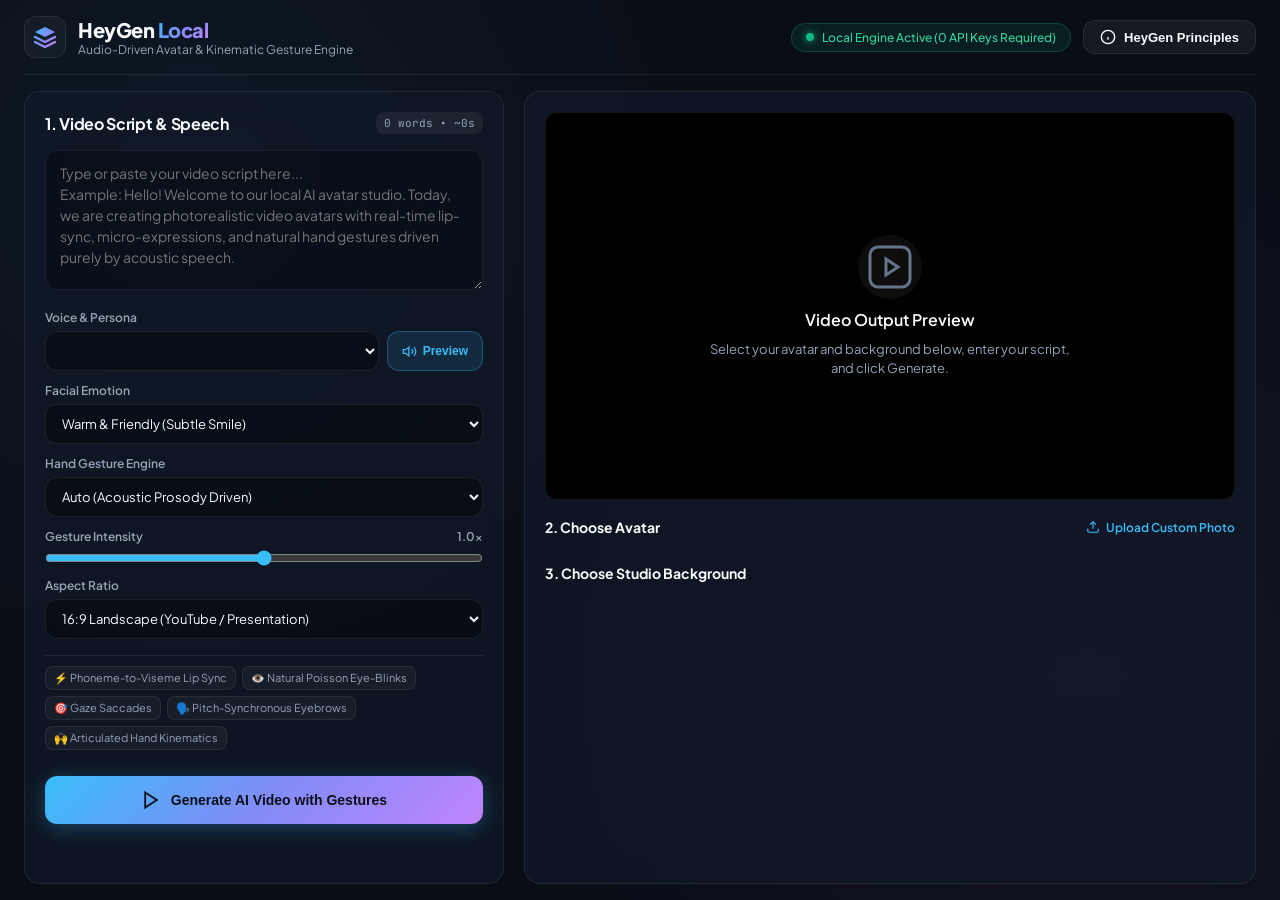
==== static/index.html @ bf038f1d "Initial commit: HeyGen Local Studio - AI Avatar Video Synthesizer with Lip-Sync & Hand Gestures" ====
<!DOCTYPE html>
<html lang="en">
<head>
  <meta charset="UTF-8">
  <meta name="viewport" content="width=device-width, initial-scale=1.0">
  <title>HeyGen Local Studio • AI Video & Avatar Generator</title>
  <link rel="stylesheet" href="/static/css/style.css">
  <link rel="preconnect" href="https://fonts.googleapis.com">
  <link rel="preconnect" href="https://fonts.gstatic.com" crossorigin>
  <link href="https://fonts.googleapis.com/css2?family=Plus+Jakarta+Sans:wght@300;400;500;600;700;800&family=JetBrains+Mono:wght@400;500&display=swap" rel="stylesheet">
</head>
<body>
  <div class="app-container">
    <!-- Header -->
    <header class="app-header">
      <div class="brand">
        <div class="logo-mark">
          <svg width="24" height="24" viewBox="0 0 24 24" fill="none">
            <path d="M12 2L2 7L12 12L22 7L12 2Z" fill="url(#brand-grad)" />
            <path d="M2 17L12 22L22 17" stroke="url(#brand-grad)" stroke-width="2.5" stroke-linecap="round" stroke-linejoin="round" />
            <path d="M2 12L12 17L22 12" stroke="url(#brand-grad)" stroke-width="2.5" stroke-linecap="round" stroke-linejoin="round" />
            <defs>
              <linearGradient id="brand-grad" x1="2" y1="2" x2="22" y2="22" gradientUnits="userSpaceOnUse">
                <stop stop-color="#38bdf8"/>
                <stop offset="0.5" stop-color="#818cf8"/>
                <stop offset="1" stop-color="#c084fc"/>
              </linearGradient>
            </defs>
          </svg>
        </div>
        <div class="brand-text">
          <h1>HeyGen <span>Local</span></h1>
          <p class="tagline">Audio-Driven Avatar & Kinematic Gesture Engine</p>
        </div>
      </div>

      <div class="header-actions">
        <div class="status-pill">
          <span class="status-dot"></span>
          <span>Local Engine Active (0 API Keys Required)</span>
        </div>
        <button id="btn-principles" class="secondary-btn">
          <svg width="16" height="16" viewBox="0 0 24 24" fill="none" stroke="currentColor" stroke-width="2"><circle cx="12" cy="12" r="10"/><line x1="12" y1="16" x2="12" y2="12"/><line x1="12" y1="8" x2="12.01" y2="8"/></svg>
          HeyGen Principles
        </button>
      </div>
    </header>

    <!-- Main Workspace -->
    <main class="studio-workspace">
      <!-- Left Column: Script & Synthesis Controls -->
      <section class="panel editor-panel">
        <div class="panel-header">
          <h2>1. Video Script & Speech</h2>
          <span id="script-counter" class="counter-badge">0 words • ~0s</span>
        </div>

        <div class="script-input-container">
          <textarea id="script-text" placeholder="Type or paste your video script here...&#10;Example: Hello! Welcome to our local AI avatar studio. Today, we are creating photorealistic video avatars with real-time lip-sync, micro-expressions, and natural hand gestures driven purely by acoustic speech."></textarea>
        </div>

        <div class="controls-grid">
          <div class="control-group">
            <label for="voice-select">Voice & Persona</label>
            <div class="voice-row">
              <select id="voice-select"></select>
              <button id="btn-preview-audio" class="mini-btn" title="Preview Voice Audio">
                <svg width="15" height="15" viewBox="0 0 24 24" fill="none" stroke="currentColor" stroke-width="2"><polygon points="11 5 6 9 2 9 2 15 6 15 11 19 11 5"/><path d="M15.54 8.46a5 5 0 0 1 0 7.07"/><path d="M19.07 4.93a10 10 0 0 1 0 14.14"/></svg>
                Preview
              </button>
            </div>
            <audio id="audio-player" style="display:none;"></audio>
          </div>

          <div class="control-group">
            <label for="emotion-select">Facial Emotion</label>
            <select id="emotion-select">
              <option value="warm" selected>Warm & Friendly (Subtle Smile)</option>
              <option value="enthusiastic">Enthusiastic (Dynamic Brow & Smile)</option>
              <option value="professional">Corporate & Professional (Balanced)</option>
              <option value="thoughtful">Thoughtful & Analytical</option>
              <option value="neutral">Neutral & Direct</option>
            </select>
          </div>

          <div class="control-group">
            <label for="gesture-mode">Hand Gesture Engine</label>
            <select id="gesture-mode">
              <option value="auto" selected>Auto (Acoustic Prosody Driven)</option>
              <option value="dynamic">Dynamic Keynote (Frequent)</option>
              <option value="presentation">Presentation (Structured Framing)</option>
              <option value="subtle">Subtle Presenter (Occasional)</option>
              <option value="off">Off (Resting Posture)</option>
            </select>
          </div>

          <div class="control-group">
            <label for="gesture-intensity">
              <span>Gesture Intensity</span>
              <span id="intensity-val">1.0x</span>
            </label>
            <input type="range" id="gesture-intensity" min="0.5" max="1.5" step="0.1" value="1.0">
          </div>

          <div class="control-group">
            <label for="resolution-select">Aspect Ratio</label>
            <select id="resolution-select">
              <option value="1280x720" selected>16:9 Landscape (YouTube / Presentation)</option>
              <option value="720x1280">9:16 Portrait (Reels / TikTok / Shorts)</option>
            </select>
          </div>
        </div>

        <!-- Micro-Moments Feature Chips -->
        <div class="feature-tags">
          <span class="tag">⚡ Phoneme-to-Viseme Lip Sync</span>
          <span class="tag">👁️ Natural Poisson Eye-Blinks</span>
          <span class="tag">🎯 Gaze Saccades</span>
          <span class="tag">🗣️ Pitch-Synchronous Eyebrows</span>
          <span class="tag">🙌 Articulated Hand Kinematics</span>
        </div>

        <button id="btn-generate" class="primary-btn">
          <svg width="20" height="20" viewBox="0 0 24 24" fill="none" stroke="currentColor" stroke-width="2.2"><polygon points="5 3 19 12 5 21 5 3"/></svg>
          <span>Generate AI Video with Gestures</span>
        </button>

        <div id="progress-container" class="progress-box" style="display:none;">
          <div class="progress-header">
            <span id="progress-status">Synthesizing audio & motion frames...</span>
            <span id="progress-percent">0%</span>
          </div>
          <div class="progress-bar">
            <div id="progress-fill" class="progress-fill"></div>
          </div>
        </div>
      </section>

      <!-- Right Column: Avatar, Background & Video Player -->
      <section class="panel preview-panel">
        <!-- Video Player Window -->
        <div class="player-wrapper">
          <div id="player-placeholder" class="player-placeholder">
            <div class="placeholder-icon">
              <svg width="48" height="48" viewBox="0 0 24 24" fill="none" stroke="currentColor" stroke-width="1.5"><rect x="2" y="2" width="20" height="20" rx="4"/><polygon points="10 8 16 12 10 16 10 8"/></svg>
            </div>
            <h3>Video Output Preview</h3>
            <p>Select your avatar and background below, enter your script, and click Generate.</p>
          </div>
          <video id="output-video" controls playsinline style="display:none;"></video>
        </div>

        <!-- Telemetry & Download Bar -->
        <div id="telemetry-bar" class="telemetry-bar" style="display:none;">
          <div class="telemetry-item">
            <span class="lbl">Duration</span>
            <span id="tel-duration" class="val">0s</span>
          </div>
          <div class="telemetry-item">
            <span class="lbl">Frames</span>
            <span id="tel-frames" class="val">0</span>
          </div>
          <div class="telemetry-item">
            <span class="lbl">Generation Time</span>
            <span id="tel-time" class="val">0s</span>
          </div>
          <div class="telemetry-item">
            <span class="lbl">Stress Beats</span>
            <span id="tel-stress" class="val">0</span>
          </div>
          <a id="btn-download" class="download-btn" href="#" download>
            <svg width="16" height="16" viewBox="0 0 24 24" fill="none" stroke="currentColor" stroke-width="2"><path d="M21 15v4a2 2 0 0 1-2 2H5a2 2 0 0 1-2-2v-4"/><polyline points="7 10 12 15 17 10"/><line x1="12" y1="15" x2="12" y2="3"/></svg>
            Download MP4
          </a>
        </div>

        <!-- Avatar Selection -->
        <div class="assets-selector">
          <div class="section-title-row">
            <h3>2. Choose Avatar</h3>
            <label class="upload-link" for="avatar-file-input">
              <svg width="14" height="14" viewBox="0 0 24 24" fill="none" stroke="currentColor" stroke-width="2"><path d="M21 15v4a2 2 0 0 1-2 2H5a2 2 0 0 1-2-2v-4"/><polyline points="17 8 12 3 7 8"/><line x1="12" y1="3" x2="12" y2="15"/></svg>
              Upload Custom Photo
            </label>
            <input type="file" id="avatar-file-input" accept="image/*" style="display:none;">
          </div>
          <div id="avatar-grid" class="avatar-grid"></div>
        </div>

        <!-- Background Selection -->
        <div class="assets-selector">
          <div class="section-title-row">
            <h3>3. Choose Studio Background</h3>
          </div>
          <div id="background-grid" class="background-grid"></div>
        </div>
      </section>
    </main>

    <!-- Modal: HeyGen AI Technical Principles -->
    <div id="modal-principles" class="modal-overlay" style="display:none;">
      <div class="modal-content">
        <div class="modal-header">
          <h2>Reverse Engineering HeyGen: Architecture & Core Principles</h2>
          <button id="btn-close-modal" class="close-btn">&times;</button>
        </div>
        <div class="modal-body">
          <div class="principle-card">
            <h4>1. Text-to-Speech & Acoustic Prosody Decomposition</h4>
            <p>HeyGen does not generate video directly from raw text. The text is first synthesized into neural audio waveforms. The pipeline extracts:</p>
            <ul>
              <li><strong>Phonemes:</strong> Acoustic segments that determine mouth shape (bilabial plosives, fricatives, open/round vowels).</li>
              <li><strong>Prosody & Pitch (F0):</strong> Fundamental frequency contour and RMS energy envelope. Rising pitch and volume peaks correspond to emphasized words and question cadence.</li>
            </ul>
          </div>

          <div class="principle-card">
            <h4>2. Audio-Driven Lip Sync & Micro-Expressions</h4>
            <p>Rather than simple 2D image swaps, HeyGen utilizes 3DMM / FLAME / neural mesh deformation:</p>
            <ul>
              <li><strong>Viseme Morphing:</strong> Dynamically morphs jaw drop, lip spread (smiling), lip rounding (pucker), and oral cavity depth with spline co-articulation smoothing.</li>
              <li><strong>Natural Eye Blinking:</strong> Synthesizes non-linear eyelid curves (fast dip, smooth ease-out) timed every 3–4 seconds and snapping to speech pause boundaries.</li>
              <li><strong>Eyebrow & Gaze Dynamics:</strong> Eyebrows raise 4–8px in response to pitch/volume peaks. Subtle micro-saccades prevent the "dead eyes" uncanny valley.</li>
            </ul>
          </div>

          <div class="principle-card">
            <h4>3. Hand Gestures & Kinematic State Machine</h4>
            <p>Human conversational gestures are not random; they follow McNeill's gesture dimensions:</p>
            <ul>
              <li><strong>Preparation Phase (0.3–0.5s):</strong> Hand ascends smoothly from resting position towards presentation space with cubic easing.</li>
              <li><strong>Stroke / Apex Phase (0.5–0.8s):</strong> The peak of the gesture locks with the spoken word's acoustic stress peak (open palms, pointing, framing).</li>
              <li><strong>Retraction Phase (0.4–0.6s):</strong> Smooth recovery back to resting posture or transition to the next beat.</li>
            </ul>
          </div>

          <div class="principle-card">
            <h4>4. Multi-Layer Neural Rendering & Compositing</h4>
            <p>The compositing engine layers Background &rarr; Torso/Clothing &rarr; Articulated Hands &rarr; Dynamic Face Mesh &rarr; Lighting Alignment &rarr; H.264/AAC MP4 video with frame-accurate synchronization.</p>
          </div>
        </div>
      </div>
    </div>
  </div>

  <script src="/static/js/app.js"></script>
</body>
</html>
---- static/css/style.css ----
:root {
  --bg-dark: #090d16;
  --bg-card: rgba(17, 24, 39, 0.75);
  --bg-card-hover: rgba(30, 41, 59, 0.85);
  --border-subtle: rgba(255, 255, 255, 0.08);
  --border-focus: rgba(56, 189, 248, 0.5);
  --text-main: #f8fafc;
  --text-muted: #94a3b8;
  --text-dim: #64748b;
  --accent-cyan: #38bdf8;
  --accent-indigo: #818cf8;
  --accent-purple: #c084fc;
  --accent-gradient: linear-gradient(135deg, #38bdf8 0%, #818cf8 50%, #c084fc 100%);
  --success: #10b981;
  --radius-lg: 16px;
  --radius-md: 12px;
  --radius-sm: 8px;
}

* {
  box-sizing: border-box;
  margin: 0;
  padding: 0;
}

body {
  font-family: 'Plus Jakarta Sans', -apple-system, BlinkMacSystemFont, sans-serif;
  background-color: var(--bg-dark);
  color: var(--text-main);
  min-height: 100vh;
  display: flex;
  flex-direction: column;
  overflow-x: hidden;
  background-image: 
    radial-gradient(circle at 15% 20%, rgba(56, 189, 248, 0.07) 0%, transparent 40%),
    radial-gradient(circle at 85% 75%, rgba(192, 132, 252, 0.06) 0%, transparent 45%);
}

.app-container {
  display: flex;
  flex-direction: column;
  height: 100vh;
  max-width: 1720px;
  margin: 0 auto;
  width: 100%;
  padding: 16px 24px;
}

/* Header */
.app-header {
  display: flex;
  align-items: center;
  justify-content: space-between;
  padding-bottom: 16px;
  border-bottom: 1px solid var(--border-subtle);
  margin-bottom: 16px;
}

.brand {
  display: flex;
  align-items: center;
  gap: 12px;
}

.logo-mark {
  width: 42px;
  height: 42px;
  border-radius: var(--radius-md);
  background: rgba(255, 255, 255, 0.04);
  border: 1px solid var(--border-subtle);
  display: flex;
  align-items: center;
  justify-content: center;
}

.brand-text h1 {
  font-size: 20px;
  font-weight: 800;
  letter-spacing: -0.5px;
}

.brand-text h1 span {
  background: var(--accent-gradient);
  -webkit-background-clip: text;
  -webkit-text-fill-color: transparent;
}

.tagline {
  font-size: 12px;
  color: var(--text-muted);
}

.header-actions {
  display: flex;
  align-items: center;
  gap: 12px;
}

.status-pill {
  display: flex;
  align-items: center;
  gap: 8px;
  padding: 6px 14px;
  background: rgba(16, 185, 129, 0.1);
  border: 1px solid rgba(16, 185, 129, 0.25);
  border-radius: 999px;
  font-size: 12px;
  font-weight: 500;
  color: #34d399;
}

.status-dot {
  width: 8px;
  height: 8px;
  background-color: var(--success);
  border-radius: 50%;
  box-shadow: 0 0 8px #10b981;
}

.secondary-btn {
  display: inline-flex;
  align-items: center;
  gap: 8px;
  padding: 8px 16px;
  background: rgba(255, 255, 255, 0.05);
  border: 1px solid var(--border-subtle);
  border-radius: var(--radius-md);
  color: var(--text-main);
  font-size: 13px;
  font-weight: 600;
  cursor: pointer;
  transition: all 0.2s ease;
}

.secondary-btn:hover {
  background: rgba(255, 255, 255, 0.1);
  border-color: rgba(255, 255, 255, 0.2);
}

/* Studio Workspace Grid */
.studio-workspace {
  display: grid;
  grid-template-columns: 480px 1fr;
  gap: 20px;
  flex: 1;
  min-height: 0;
}

.panel {
  background: var(--bg-card);
  backdrop-filter: blur(16px);
  -webkit-backdrop-filter: blur(16px);
  border: 1px solid var(--border-subtle);
  border-radius: var(--radius-lg);
  padding: 20px;
  display: flex;
  flex-direction: column;
  gap: 16px;
  overflow-y: auto;
}

.panel-header {
  display: flex;
  align-items: center;
  justify-content: space-between;
}

.panel-header h2 {
  font-size: 16px;
  font-weight: 700;
  letter-spacing: -0.3px;
}

.counter-badge {
  font-size: 11px;
  font-family: 'JetBrains Mono', monospace;
  padding: 4px 8px;
  background: rgba(255, 255, 255, 0.06);
  border-radius: var(--radius-sm);
  color: var(--text-muted);
}

/* Script Box */
.script-input-container textarea {
  width: 100%;
  height: 140px;
  background: rgba(0, 0, 0, 0.3);
  border: 1px solid var(--border-subtle);
  border-radius: var(--radius-md);
  padding: 12px 14px;
  color: var(--text-main);
  font-family: inherit;
  font-size: 14px;
  line-height: 1.5;
  resize: vertical;
  transition: border-color 0.2s ease;
}

.script-input-container textarea:focus {
  outline: none;
  border-color: var(--accent-cyan);
  box-shadow: 0 0 0 3px rgba(56, 189, 248, 0.15);
}

/* Controls Grid */
.controls-grid {
  display: flex;
  flex-direction: column;
  gap: 12px;
}

.control-group {
  display: flex;
  flex-direction: column;
  gap: 6px;
}

.control-group label {
  font-size: 12px;
  font-weight: 600;
  color: var(--text-muted);
  display: flex;
  justify-content: space-between;
}

select, input[type="text"] {
  width: 100%;
  padding: 10px 12px;
  background: rgba(0, 0, 0, 0.35);
  border: 1px solid var(--border-subtle);
  border-radius: var(--radius-md);
  color: var(--text-main);
  font-size: 13px;
  font-family: inherit;
  cursor: pointer;
  outline: none;
}

select:focus {
  border-color: var(--accent-cyan);
}

.voice-row {
  display: flex;
  gap: 8px;
}

.mini-btn {
  display: flex;
  align-items: center;
  gap: 6px;
  padding: 0 14px;
  background: rgba(56, 189, 248, 0.12);
  border: 1px solid rgba(56, 189, 248, 0.3);
  border-radius: var(--radius-md);
  color: var(--accent-cyan);
  font-size: 12px;
  font-weight: 600;
  cursor: pointer;
  white-space: nowrap;
}

.mini-btn:hover {
  background: rgba(56, 189, 248, 0.22);
}

input[type="range"] {
  accent-color: var(--accent-cyan);
  cursor: pointer;
}

/* Feature tags */
.feature-tags {
  display: flex;
  flex-wrap: wrap;
  gap: 6px;
  padding: 10px 0;
  border-top: 1px solid var(--border-subtle);
}

.tag {
  font-size: 11px;
  padding: 4px 8px;
  background: rgba(255, 255, 255, 0.04);
  border: 1px solid var(--border-subtle);
  border-radius: var(--radius-sm);
  color: var(--text-muted);
}

/* Primary Generate Button */
.primary-btn {
  display: flex;
  align-items: center;
  justify-content: center;
  gap: 10px;
  width: 100%;
  padding: 14px 20px;
  background: var(--accent-gradient);
  border: none;
  border-radius: var(--radius-md);
  color: #0b0f17;
  font-size: 14px;
  font-weight: 700;
  cursor: pointer;
  box-shadow: 0 4px 20px rgba(56, 189, 248, 0.3);
  transition: transform 0.15s ease, box-shadow 0.15s ease;
}

.primary-btn:hover {
  transform: translateY(-1px);
  box-shadow: 0 6px 24px rgba(56, 189, 248, 0.4);
}

.primary-btn:active {
  transform: translateY(1px);
}

.primary-btn:disabled {
  opacity: 0.5;
  cursor: not-allowed;
  transform: none;
}

/* Progress Box */
.progress-box {
  background: rgba(0, 0, 0, 0.4);
  border: 1px solid var(--border-subtle);
  border-radius: var(--radius-md);
  padding: 12px 14px;
}

.progress-header {
  display: flex;
  justify-content: space-between;
  font-size: 12px;
  color: var(--text-muted);
  margin-bottom: 8px;
}

.progress-bar {
  width: 100%;
  height: 6px;
  background: rgba(255, 255, 255, 0.1);
  border-radius: 999px;
  overflow: hidden;
}

.progress-fill {
  width: 0%;
  height: 100%;
  background: var(--accent-gradient);
  border-radius: 999px;
  transition: width 0.3s ease;
}

/* Right Panel: Preview & Assets */
.preview-panel {
  display: flex;
  flex-direction: column;
  gap: 18px;
}

.player-wrapper {
  width: 100%;
  aspect-ratio: 16 / 9;
  background: #000;
  border-radius: var(--radius-md);
  overflow: hidden;
  position: relative;
  border: 1px solid var(--border-subtle);
  display: flex;
  align-items: center;
  justify-content: center;
}

.player-placeholder {
  display: flex;
  flex-direction: column;
  align-items: center;
  text-align: center;
  gap: 10px;
  color: var(--text-muted);
  max-width: 360px;
}

.placeholder-icon {
  width: 64px;
  height: 64px;
  border-radius: 50%;
  background: rgba(255, 255, 255, 0.05);
  display: flex;
  align-items: center;
  justify-content: center;
  color: var(--text-dim);
}

.player-placeholder h3 {
  font-size: 16px;
  font-weight: 600;
  color: var(--text-main);
}

.player-placeholder p {
  font-size: 13px;
  line-height: 1.4;
}

#output-video {
  width: 100%;
  height: 100%;
  object-fit: contain;
}

/* Telemetry Bar */
.telemetry-bar {
  display: flex;
  align-items: center;
  justify-content: space-between;
  padding: 10px 14px;
  background: rgba(255, 255, 255, 0.03);
  border: 1px solid var(--border-subtle);
  border-radius: var(--radius-md);
  flex-wrap: wrap;
  gap: 12px;
}

.telemetry-item {
  display: flex;
  flex-direction: column;
}

.telemetry-item .lbl {
  font-size: 10px;
  color: var(--text-dim);
  text-transform: uppercase;
}

.telemetry-item .val {
  font-size: 13px;
  font-weight: 700;
  color: var(--accent-cyan);
  font-family: 'JetBrains Mono', monospace;
}

.download-btn {
  display: inline-flex;
  align-items: center;
  gap: 6px;
  padding: 8px 14px;
  background: rgba(16, 185, 129, 0.15);
  border: 1px solid rgba(16, 185, 129, 0.35);
  border-radius: var(--radius-sm);
  color: #34d399;
  text-decoration: none;
  font-size: 12px;
  font-weight: 600;
  cursor: pointer;
  transition: background 0.2s ease;
}

.download-btn:hover {
  background: rgba(16, 185, 129, 0.25);
}

/* Asset Selectors */
.assets-selector {
  display: flex;
  flex-direction: column;
  gap: 10px;
}

.section-title-row {
  display: flex;
  align-items: center;
  justify-content: space-between;
}

.section-title-row h3 {
  font-size: 14px;
  font-weight: 700;
}

.upload-link {
  display: flex;
  align-items: center;
  gap: 6px;
  font-size: 12px;
  color: var(--accent-cyan);
  cursor: pointer;
  font-weight: 600;
}

.upload-link:hover {
  text-decoration: underline;
}

/* Grids */
.avatar-grid, .background-grid {
  display: grid;
  grid-template-columns: repeat(auto-fill, minmax(115px, 1fr));
  gap: 10px;
}

.avatar-card, .bg-card {
  position: relative;
  background: rgba(0, 0, 0, 0.25);
  border: 2px solid transparent;
  border-radius: var(--radius-md);
  padding: 8px;
  cursor: pointer;
  display: flex;
  flex-direction: column;
  align-items: center;
  gap: 6px;
  transition: all 0.2s ease;
}

.avatar-card:hover, .bg-card:hover {
  background: rgba(255, 255, 255, 0.05);
  border-color: rgba(255, 255, 255, 0.15);
}

.avatar-card.active, .bg-card.active {
  border-color: var(--accent-cyan);
  background: rgba(56, 189, 248, 0.1);
  box-shadow: 0 0 12px rgba(56, 189, 248, 0.25);
}

.avatar-card img {
  width: 72px;
  height: 72px;
  border-radius: 50%;
  object-fit: cover;
  border: 2px solid var(--border-subtle);
}

.avatar-card .name {
  font-size: 11px;
  font-weight: 600;
  text-align: center;
  white-space: nowrap;
  overflow: hidden;
  text-overflow: ellipsis;
  max-width: 100px;
}

.bg-card img {
  width: 100%;
  aspect-ratio: 16 / 9;
  border-radius: var(--radius-sm);
  object-fit: cover;
}

.bg-card .name {
  font-size: 11px;
  color: var(--text-muted);
  text-align: center;
}

/* Modal */
.modal-overlay {
  position: fixed;
  inset: 0;
  background: rgba(0, 0, 0, 0.75);
  backdrop-filter: blur(8px);
  display: flex;
  align-items: center;
  justify-content: center;
  z-index: 100;
  padding: 20px;
}

.modal-content {
  background: #0f172a;
  border: 1px solid var(--border-subtle);
  border-radius: var(--radius-lg);
  max-width: 760px;
  width: 100%;
  max-height: 85vh;
  display: flex;
  flex-direction: column;
  overflow: hidden;
  box-shadow: 0 20px 40px rgba(0, 0, 0, 0.5);
}

.modal-header {
  display: flex;
  align-items: center;
  justify-content: space-between;
  padding: 18px 24px;
  border-bottom: 1px solid var(--border-subtle);
}

.modal-header h2 {
  font-size: 18px;
  font-weight: 700;
}

.close-btn {
  background: none;
  border: none;
  color: var(--text-muted);
  font-size: 24px;
  cursor: pointer;
  line-height: 1;
}

.modal-body {
  padding: 24px;
  overflow-y: auto;
  display: flex;
  flex-direction: column;
  gap: 16px;
}

.principle-card {
  background: rgba(255, 255, 255, 0.03);
  border: 1px solid var(--border-subtle);
  border-radius: var(--radius-md);
  padding: 16px;
}

.principle-card h4 {
  color: var(--accent-cyan);
  font-size: 15px;
  margin-bottom: 8px;
}

.principle-card p {
  font-size: 13px;
  line-height: 1.5;
  color: var(--text-muted);
  margin-bottom: 8px;
}

.principle-card ul {
  padding-left: 20px;
  font-size: 13px;
  color: var(--text-muted);
  line-height: 1.5;
}

.principle-card li {
  margin-bottom: 4px;
}

.principle-card strong {
  color: var(--text-main);
}

/* Responsive */
@media (max-width: 1024px) {
  .studio-workspace {
    grid-template-columns: 1fr;
    height: auto;
  }
  .app-container {
    height: auto;
  }
}
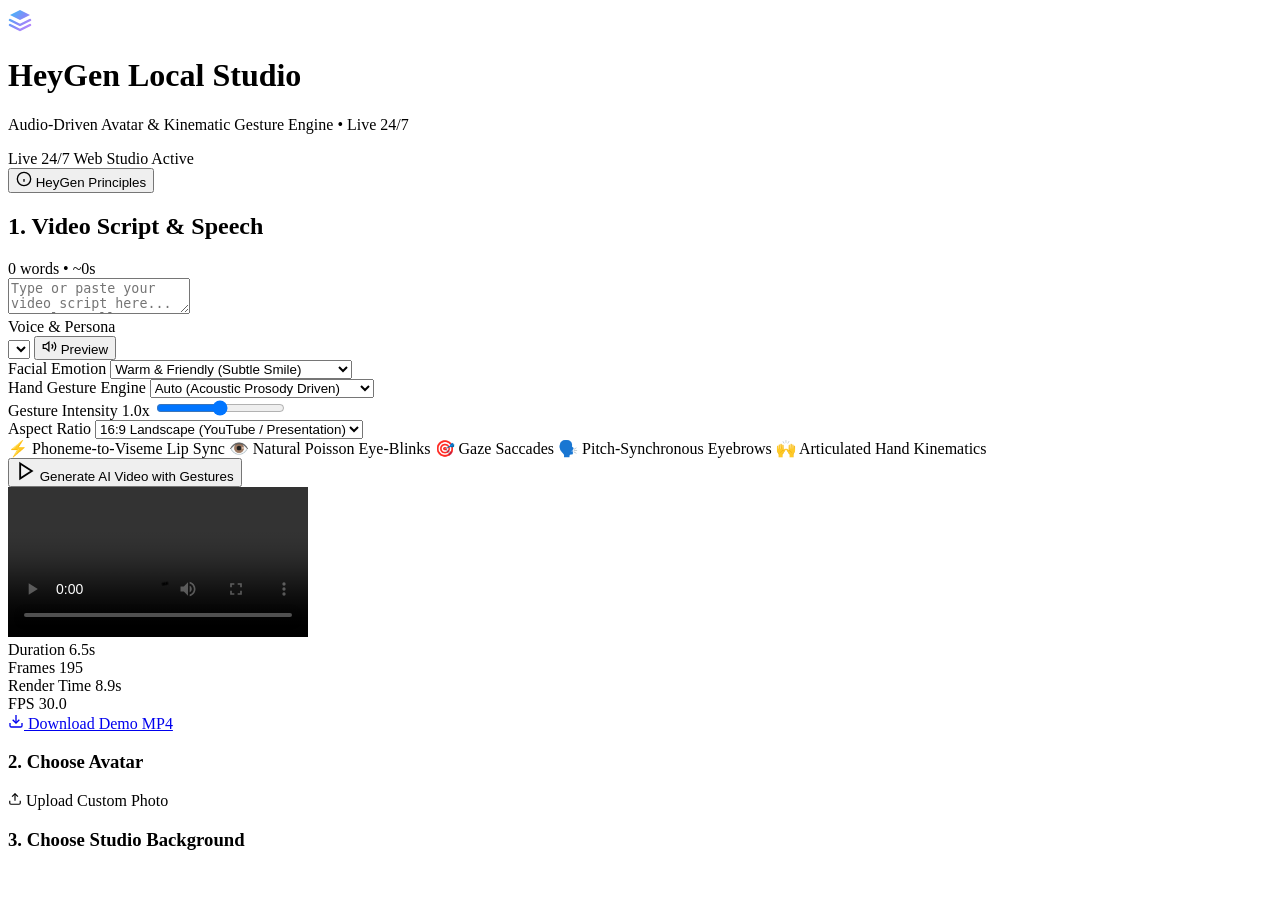
==== commit 075ac75f: "Deploy 24/7 GitHub Pages web studio and live interactive avatar canvas" ====
--- a/static/index.html
+++ b/static/index.html
@@ -4,7 +4,7 @@
   <meta charset="UTF-8">
   <meta name="viewport" content="width=device-width, initial-scale=1.0">
   <title>HeyGen Local Studio • AI Video & Avatar Generator</title>
-  <link rel="stylesheet" href="/static/css/style.css">
+  <link rel="stylesheet" href="./static/css/style.css">
   <link rel="preconnect" href="https://fonts.googleapis.com">
   <link rel="preconnect" href="https://fonts.gstatic.com" crossorigin>
   <link href="https://fonts.googleapis.com/css2?family=Plus+Jakarta+Sans:wght@300;400;500;600;700;800&family=JetBrains+Mono:wght@400;500&display=swap" rel="stylesheet">
@@ -29,15 +29,15 @@
           </svg>
         </div>
         <div class="brand-text">
-          <h1>HeyGen <span>Local</span></h1>
-          <p class="tagline">Audio-Driven Avatar & Kinematic Gesture Engine</p>
+          <h1>HeyGen <span>Local Studio</span></h1>
+          <p class="tagline">Audio-Driven Avatar & Kinematic Gesture Engine • Live 24/7</p>
         </div>
       </div>
 
       <div class="header-actions">
         <div class="status-pill">
           <span class="status-dot"></span>
-          <span>Local Engine Active (0 API Keys Required)</span>
+          <span id="engine-status-text">Live 24/7 Web Studio Active</span>
         </div>
         <button id="btn-principles" class="secondary-btn">
           <svg width="16" height="16" viewBox="0 0 24 24" fill="none" stroke="currentColor" stroke-width="2"><circle cx="12" cy="12" r="10"/><line x1="12" y1="16" x2="12" y2="12"/><line x1="12" y1="8" x2="12.01" y2="8"/></svg>
@@ -56,7 +56,7 @@
         </div>
 
         <div class="script-input-container">
-          <textarea id="script-text" placeholder="Type or paste your video script here...&#10;Example: Hello! Welcome to our local AI avatar studio. Today, we are creating photorealistic video avatars with real-time lip-sync, micro-expressions, and natural hand gestures driven purely by acoustic speech."></textarea>
+          <textarea id="script-text" placeholder="Type or paste your video script here...&#10;Example: Hello! Welcome to HeyGen Local Studio. Today, we are creating photorealistic video avatars with real-time lip-sync, micro-expressions, and natural hand gestures driven purely by acoustic speech."></textarea>
         </div>
 
         <div class="controls-grid">
@@ -140,37 +140,39 @@
       <section class="panel preview-panel">
         <!-- Video Player Window -->
         <div class="player-wrapper">
-          <div id="player-placeholder" class="player-placeholder">
+          <div id="player-placeholder" class="player-placeholder" style="display:none;">
             <div class="placeholder-icon">
               <svg width="48" height="48" viewBox="0 0 24 24" fill="none" stroke="currentColor" stroke-width="1.5"><rect x="2" y="2" width="20" height="20" rx="4"/><polygon points="10 8 16 12 10 16 10 8"/></svg>
             </div>
             <h3>Video Output Preview</h3>
             <p>Select your avatar and background below, enter your script, and click Generate.</p>
           </div>
-          <video id="output-video" controls playsinline style="display:none;"></video>
+          <video id="output-video" controls playsinline src="./static/assets/demo.mp4"></video>
+          <!-- Live Interactive Canvas Simulator -->
+          <canvas id="live-avatar-canvas" width="1280" height="720" style="display:none; width: 100%; height: 100%; object-fit: contain;"></canvas>
         </div>
 
         <!-- Telemetry & Download Bar -->
-        <div id="telemetry-bar" class="telemetry-bar" style="display:none;">
+        <div id="telemetry-bar" class="telemetry-bar">
           <div class="telemetry-item">
             <span class="lbl">Duration</span>
-            <span id="tel-duration" class="val">0s</span>
+            <span id="tel-duration" class="val">6.5s</span>
           </div>
           <div class="telemetry-item">
             <span class="lbl">Frames</span>
-            <span id="tel-frames" class="val">0</span>
-          </div>
-          <div class="telemetry-item">
-            <span class="lbl">Generation Time</span>
-            <span id="tel-time" class="val">0s</span>
-          </div>
-          <div class="telemetry-item">
-            <span class="lbl">Stress Beats</span>
-            <span id="tel-stress" class="val">0</span>
-          </div>
-          <a id="btn-download" class="download-btn" href="#" download>
+            <span id="tel-frames" class="val">195</span>
+          </div>
+          <div class="telemetry-item">
+            <span class="lbl">Render Time</span>
+            <span id="tel-time" class="val">8.9s</span>
+          </div>
+          <div class="telemetry-item">
+            <span class="lbl">FPS</span>
+            <span id="tel-stress" class="val">30.0</span>
+          </div>
+          <a id="btn-download" class="download-btn" href="./static/assets/demo.mp4" download="heygen_avatar_video.mp4">
             <svg width="16" height="16" viewBox="0 0 24 24" fill="none" stroke="currentColor" stroke-width="2"><path d="M21 15v4a2 2 0 0 1-2 2H5a2 2 0 0 1-2-2v-4"/><polyline points="7 10 12 15 17 10"/><line x1="12" y1="15" x2="12" y2="3"/></svg>
-            Download MP4
+            Download Demo MP4
           </a>
         </div>
 
@@ -243,6 +245,6 @@
     </div>
   </div>
 
-  <script src="/static/js/app.js"></script>
+  <script src="./static/js/app.js"></script>
 </body>
 </html>
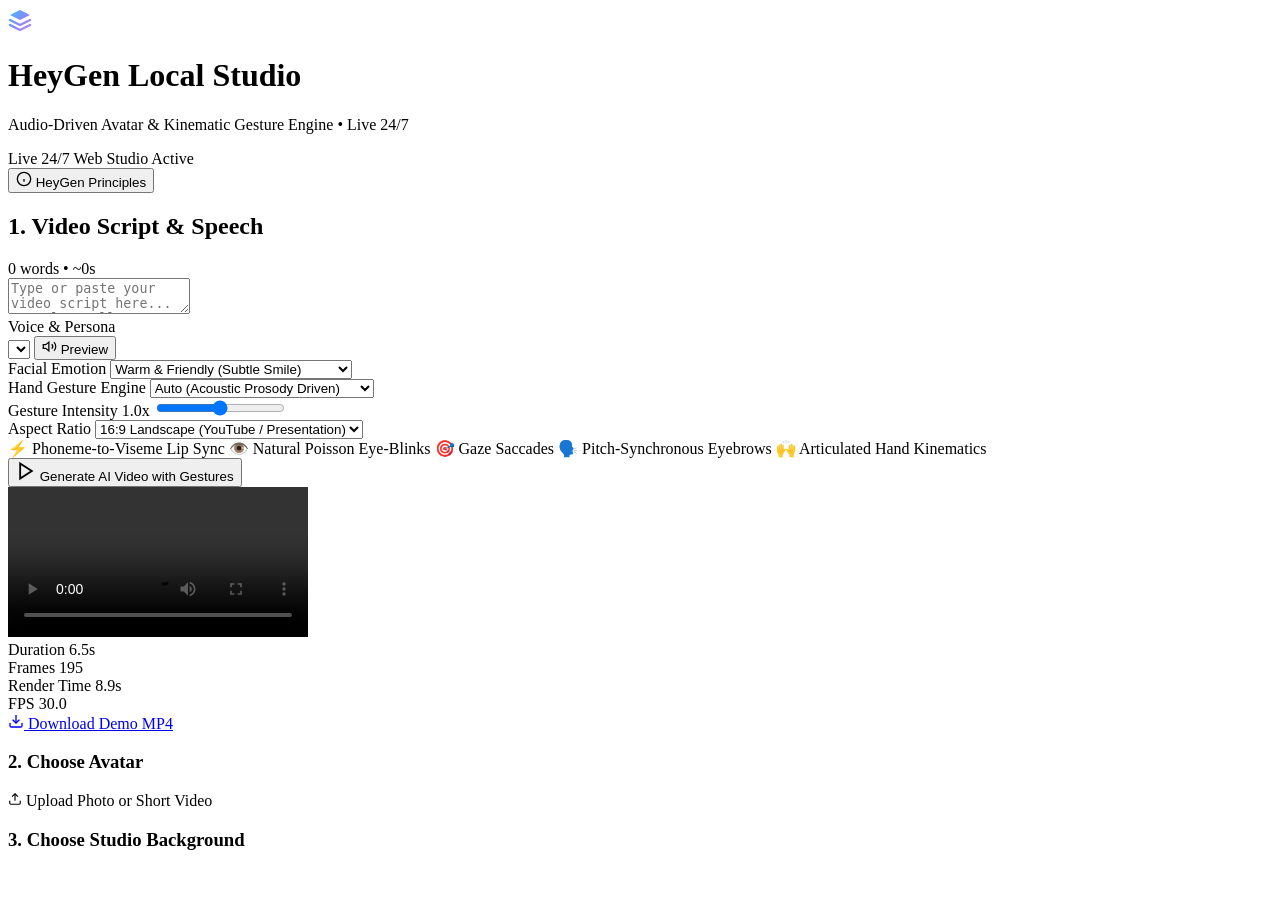
==== commit 1892aa69: "Add short video upload feature to create custom avatars for free" ====
--- a/static/index.html
+++ b/static/index.html
@@ -182,9 +182,9 @@
             <h3>2. Choose Avatar</h3>
             <label class="upload-link" for="avatar-file-input">
               <svg width="14" height="14" viewBox="0 0 24 24" fill="none" stroke="currentColor" stroke-width="2"><path d="M21 15v4a2 2 0 0 1-2 2H5a2 2 0 0 1-2-2v-4"/><polyline points="17 8 12 3 7 8"/><line x1="12" y1="3" x2="12" y2="15"/></svg>
-              Upload Custom Photo
+              Upload Photo or Short Video
             </label>
-            <input type="file" id="avatar-file-input" accept="image/*" style="display:none;">
+            <input type="file" id="avatar-file-input" accept="image/*,video/mp4,video/webm,video/quicktime" style="display:none;">
           </div>
           <div id="avatar-grid" class="avatar-grid"></div>
         </div>
